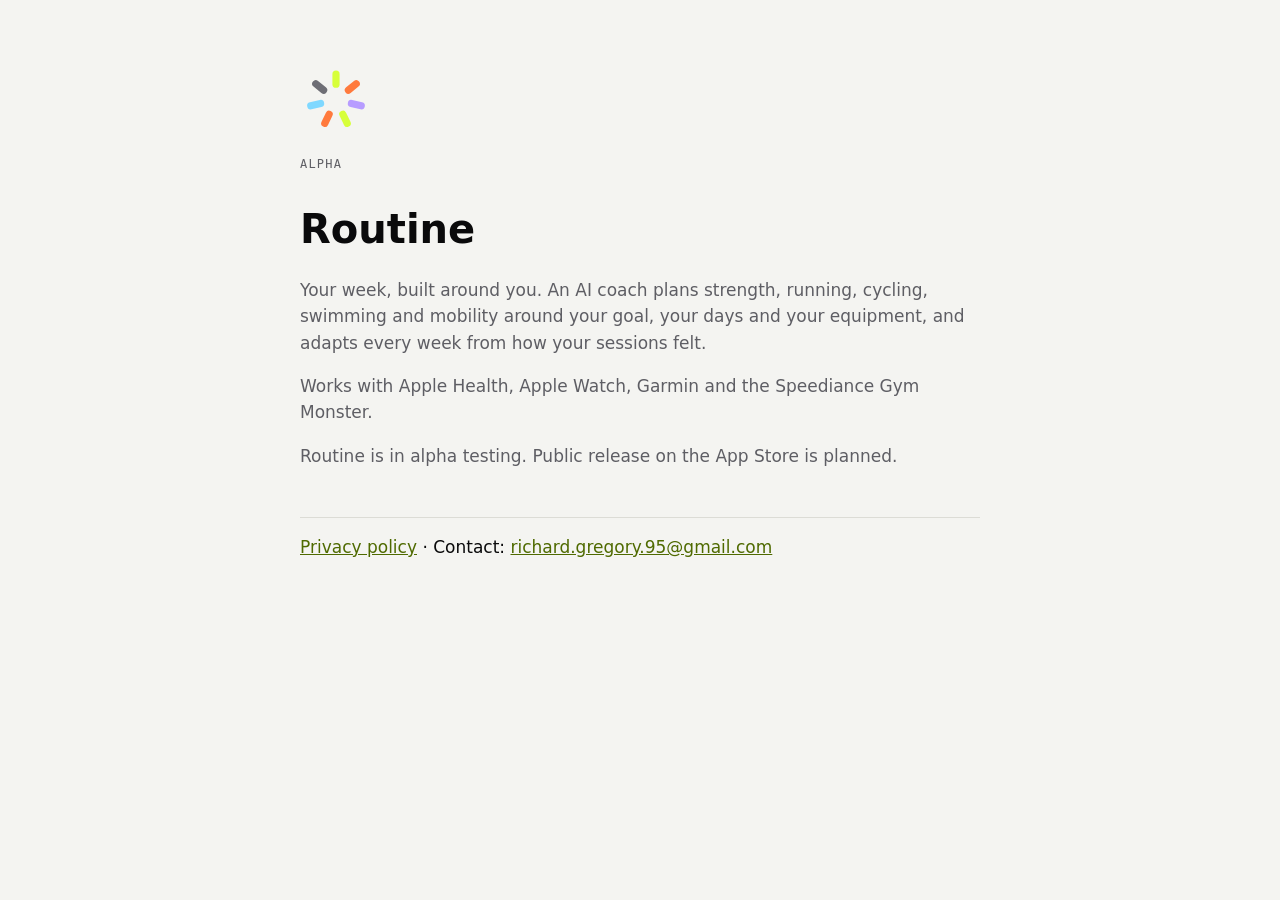
==== index.html @ 4aab50ce "Routine site and privacy policy" ====
<!doctype html><html lang="en"><head><meta charset="utf-8"><meta name="viewport" content="width=device-width,initial-scale=1"><title>Routine</title><link rel="stylesheet" href="style.css"></head><body><main>
<svg width="72" height="72" viewBox="0 0 100 100" aria-hidden="true" fill="none" stroke-width="10" stroke-linecap="round"><path d="M50 28V14" stroke="#D7FF3A"/><path d="M67.2 36.3L78.1 27.5" stroke="#FF7A3D"/><path d="M71.4 54.9L85.1 58" stroke="#B79CFF"/><path d="M59.5 69.8L65.6 82.4" stroke="#D7FF3A"/><path d="M40.5 69.8L34.4 82.4" stroke="#FF7A3D"/><path d="M28.6 54.9L14.9 58" stroke="#7FD8FF"/><path d="M32.8 36.3L21.9 27.5" stroke="#6E6E75"/></svg>
<p class="mo">Alpha</p>
<h1>Routine</h1>
<p>Your week, built around you. An AI coach plans strength, running, cycling, swimming and mobility around your goal, your days and your equipment, and adapts every week from how your sessions felt.</p>
<p>Works with Apple Health, Apple Watch, Garmin and the Speediance Gym Monster.</p>
<p>Routine is in alpha testing. Public release on the App Store is planned.</p>
<footer><a href="privacy.html">Privacy policy</a> · Contact: <a href="mailto:richard.gregory.95@gmail.com">richard.gregory.95@gmail.com</a></footer>
</main></body></html>
---- style.css ----
:root{--bg:#0A0A0B;--text:#FFFFFF;--sec:#A0A0A6;--line:#222226;--lime:#D7FF3A}
@media (prefers-color-scheme: light){:root{--bg:#F4F4F1;--text:#0A0A0B;--sec:#5E5E64;--line:#DCDCD6;--lime:#4F6A00}}
body{margin:0;background:var(--bg);color:var(--text);font:17px/1.55 ui-rounded,"SF Pro Rounded",system-ui,sans-serif}
main{max-width:680px;margin:0 auto;padding:64px 20px}
h1{font-size:40px;font-weight:600;margin:24px 0 8px}h2{font-size:20px;margin:32px 0 8px}
p,li{color:var(--sec)}a{color:var(--lime)}
.mo{font-family:ui-monospace,"SF Mono",Menlo,monospace;font-size:12px;letter-spacing:1.2px;text-transform:uppercase;color:var(--sec)}
footer{margin-top:48px;padding-top:16px;border-top:1px solid var(--line)}
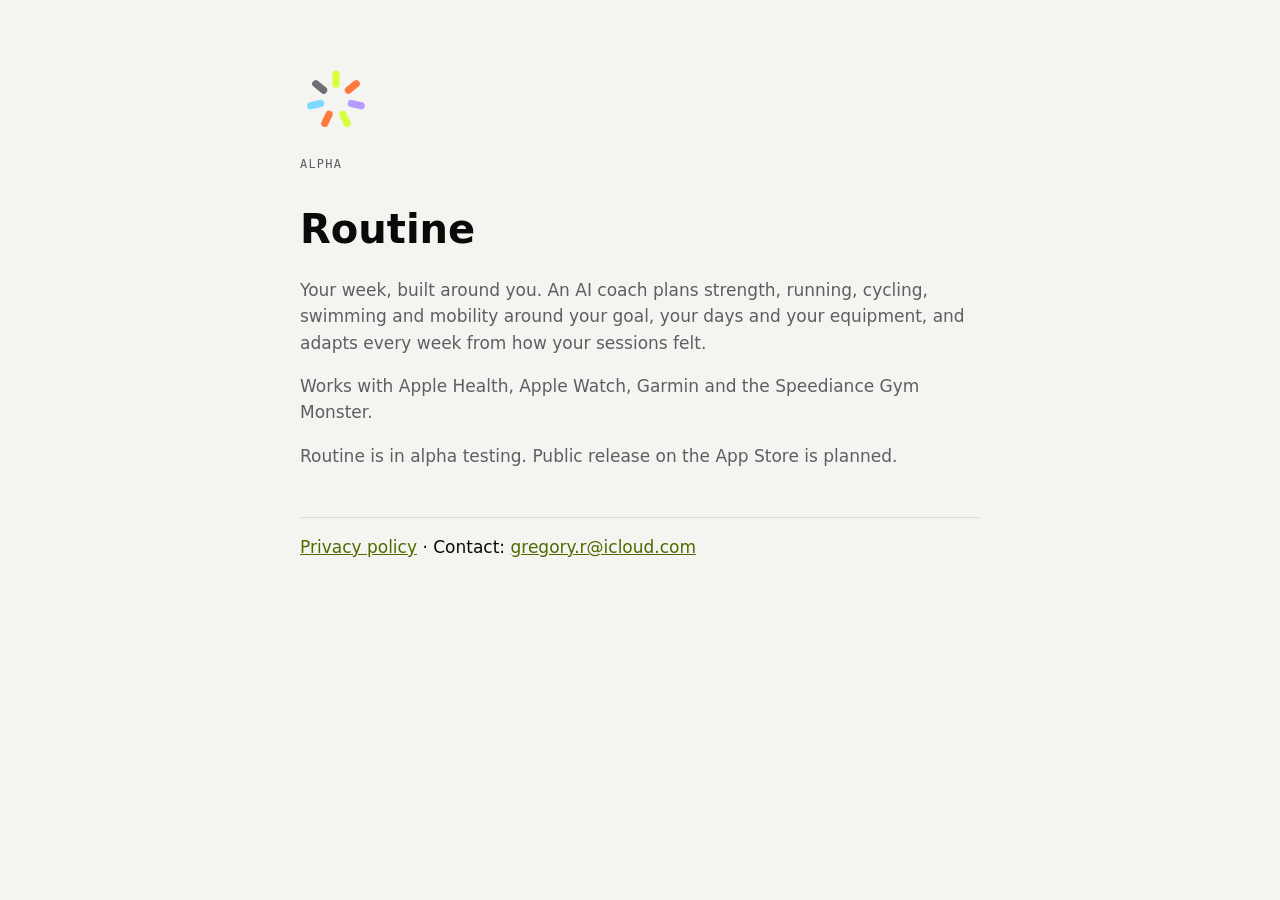
==== commit fabbbda3: "Use iCloud contact email" ====
--- a/index.html
+++ b/index.html
@@ -5,5 +5,5 @@
 <p>Your week, built around you. An AI coach plans strength, running, cycling, swimming and mobility around your goal, your days and your equipment, and adapts every week from how your sessions felt.</p>
 <p>Works with Apple Health, Apple Watch, Garmin and the Speediance Gym Monster.</p>
 <p>Routine is in alpha testing. Public release on the App Store is planned.</p>
-<footer><a href="privacy.html">Privacy policy</a> · Contact: <a href="mailto:richard.gregory.95@gmail.com">richard.gregory.95@gmail.com</a></footer>
+<footer><a href="privacy.html">Privacy policy</a> · Contact: <a href="mailto:gregory.r@icloud.com">gregory.r@icloud.com</a></footer>
 </main></body></html>
